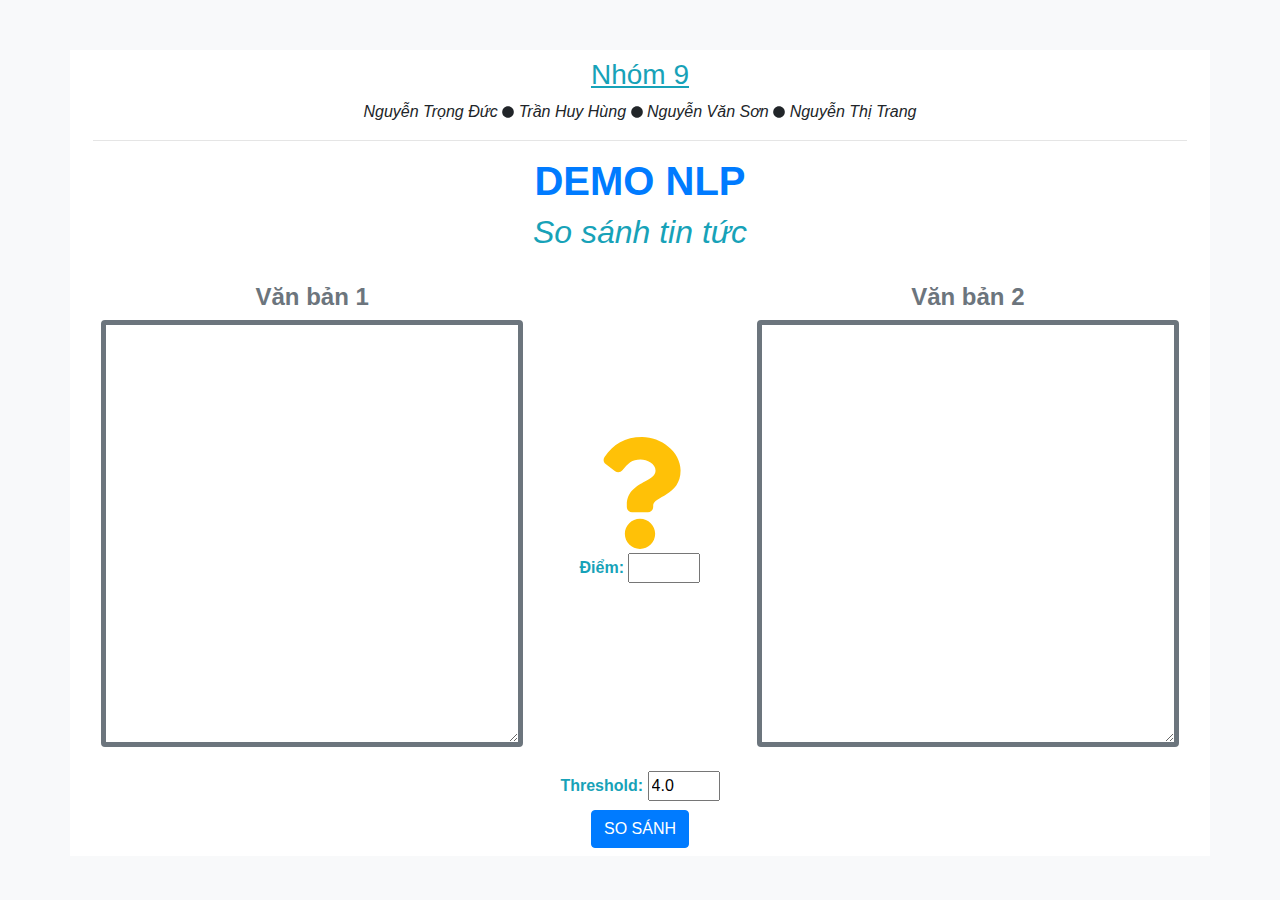
==== templates/demo.html @ e2dbe317 "add" ====
<!DOCTYPE html>
<html lang="en">
<head>
    <meta charset="UTF-8">
    <title>Demo NLP</title>
    <link rel="stylesheet" href="/static/css/bootstrap.min.css">
    <link rel="stylesheet" href="/static/css/all.min.css">
    <link rel="stylesheet" href="/static/stylesheets/mystyle.css">
    <link rel="shortcut icon" href="/static/favicon.ico">
    <script type="text/javascript" src="/static/js/jquery-3.3.1.min.js"></script>
    <script type="text/javascript" src="/static/js/bootstrap.min.js"></script>
    <script type="text/javascript" src="/static/js/all.min.js"></script>
</head>
<body>

<div class="hero bg-light" style="padding-top: 50px">
    <div class="container bg-white">
        <div class="row p-2">
            <div class="col-lg-12">
                <h3 class="text-info text-center"><u>Nhóm 9</u></h3>
                <div class="font-italic text-center">
                    <span style="">Nguyễn Trọng Đức</span>
                    <i class="fa fa-circle fa-xs"></i>
                    <span>Trần Huy Hùng</span>
                    <i class="fa fa-circle fa-xs"></i>
                    <span>Nguyễn Văn Sơn</span>
                    <i class="fa fa-circle fa-xs"></i>
                    <span>Nguyễn Thị Trang</span>
                </div>
                <hr>
                <h1 class="font-weight-bold text-center text-primary">DEMO NLP</h1>
                <h2 class="font-italic text-center text-info">So sánh tin tức</h2>
            </div>
        </div>
        <div class="row p-2 align-items-center">
<!--            <div class="col-lg-1"></div>-->
            <div class="col-lg-5">
                <div class="form-group m-lg-2">
                    <h4 class="text-center text-secondary font-weight-bold">Văn bản 1</h4>
                    <textarea class="form-control border-secondary" id="text1"
                              style="border:solid 5px; font-size: 18px" rows="15"></textarea>
                </div>
            </div>
            <div class="col-lg-2 text-center">
                <i class="fa fa-question fa-7x text-warning" id="ans"></i>
                <div class="form-group m-1">
                    <label for="score" class="text-info font-weight-bold">Điểm:</label>
                    <input id="score" type="number" min="0" max="5" step="0.1" readonly>
                </div>
            </div>
            <div class="col-lg-5">
                <div class="form-group m-lg-2">
                    <h4 class="text-center text-secondary font-weight-bold">Văn bản 2</h4>
                    <textarea class="form-control border-secondary" id="text2"
                              style="border:solid 5px; font-size: 18px" rows="15"></textarea>
                </div>
            </div>
<!--            <div class="col-lg-1"></div>-->
        </div>
        <div class="row">
            <div class="col-lg-4"></div>
            <div class="col-lg-4">
                <form id="my_form" class="text-center m-lg-2">
                    <div class="form-group m-1">
                        <label for="threshold" class="text-info font-weight-bold">Threshold:</label>
                        <input id="threshold" type="number" min="0" max="5" step="0.1" value="4.0">
                    </div>
                    <button type="submit" class="btn btn-primary">
                        SO SÁNH
                        <span class="spinner-border spinner-border-sm" style="display: none"></span>
                    </button>
                </form>
            </div>
            <div class="col-lg-4"></div>
        </div>
    </div>
</div>

<script>
$('#my_form').submit( function (e) {
    e.preventDefault();

    let text1 = $.trim($('#text1').val());
    let text2 = $.trim($('#text2').val());
    let threshold = $('#threshold').val();

    const $ans = $('#ans');
    $('.spinner-border').show();

    $.ajax({
        type: "POST",
        url: '/compare',
        data: {sen1: text1, sen2: text2},
        success: function (msg) {
            $('.spinner-border').hide();
            let score = msg['similarity'];
            console.log(score);

            $('#score').val(Math.round(score*10)/10);
            if (score >= threshold) {
                if ($ans.hasClass('fa-question'))
                    $ans.toggleClass('fa-equals text-success fa-question text-warning');
                else if ($ans.hasClass('fa-not-equal'))
                    $ans.toggleClass('fa-equals text-success fa-not-equal text-danger');
            }
            else {
                if ($ans.hasClass('fa-question'))
                    $ans.toggleClass('fa-not-equal text-danger fa-question text-warning');
                else if ($ans.hasClass('fa-equals'))
                    $ans.toggleClass('fa-not-equal text-danger fa-equals text-success');
            }
        }
    })
});
</script>

</body>
</html>
---- static/stylesheets/mystyle.css ----
body, html {
    height: 100%;
    margin: 0;
}

.hero {
    width: 100%;
    height: 100%;
    min-width: 100%;
    min-height: 100%;
    position: relative;
}

.hero::before {
    background-size: cover;
    content: "";
    display: block;
    position: fixed;
    top: 0;
    left: 0;
    width: 100%;
    height: 100%;
    z-index: -2;
    opacity: 0.5;
}
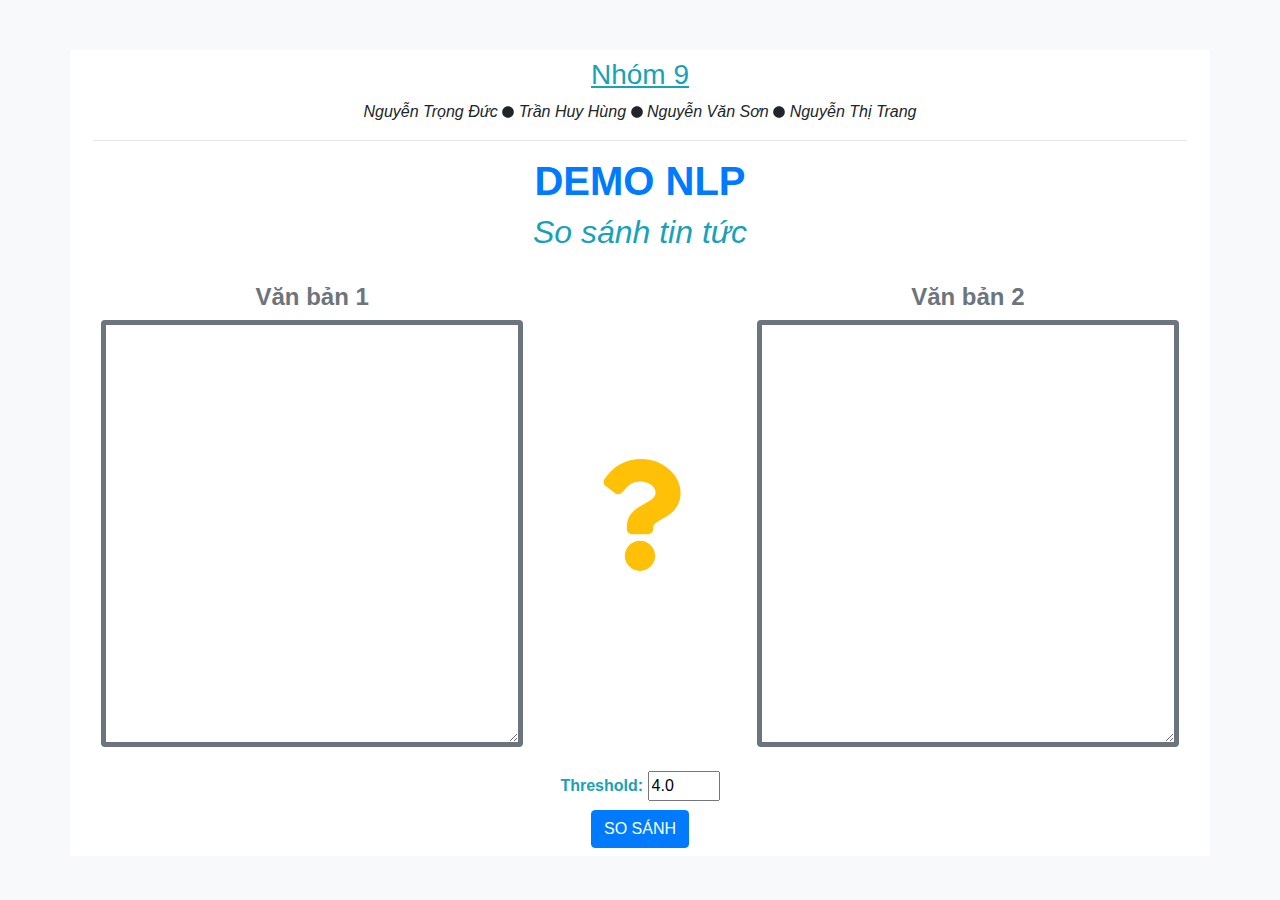
==== commit a06274e5: "fix readme" ====
--- a/templates/demo.html
+++ b/templates/demo.html
@@ -19,7 +19,7 @@
             <div class="col-lg-12">
                 <h3 class="text-info text-center"><u>Nhóm 9</u></h3>
                 <div class="font-italic text-center">
-                    <span style="">Nguyễn Trọng Đức</span>
+                    <span>Nguyễn Trọng Đức</span>
                     <i class="fa fa-circle fa-xs"></i>
                     <span>Trần Huy Hùng</span>
                     <i class="fa fa-circle fa-xs"></i>
@@ -43,7 +43,7 @@
             </div>
             <div class="col-lg-2 text-center">
                 <i class="fa fa-question fa-7x text-warning" id="ans"></i>
-                <div class="form-group m-1">
+                <div class="form-group m-1" id='diem' style="display: none;">
                     <label for="score" class="text-info font-weight-bold">Điểm:</label>
                     <input id="score" type="number" min="0" max="5" step="0.1" readonly>
                 </div>
@@ -77,13 +77,13 @@
 </div>
 
 <script>
-$('#my_form').submit( function (e) {
+$('#my_form').submit(function (e) {
     e.preventDefault();
 
     let text1 = $.trim($('#text1').val());
     let text2 = $.trim($('#text2').val());
     let threshold = $('#threshold').val();
-
+    
     const $ans = $('#ans');
     $('.spinner-border').show();
 
@@ -110,7 +110,8 @@
                     $ans.toggleClass('fa-not-equal text-danger fa-equals text-success');
             }
         }
-    })
+    });
+    $('#diem').show('slow');
 });
 </script>
 
